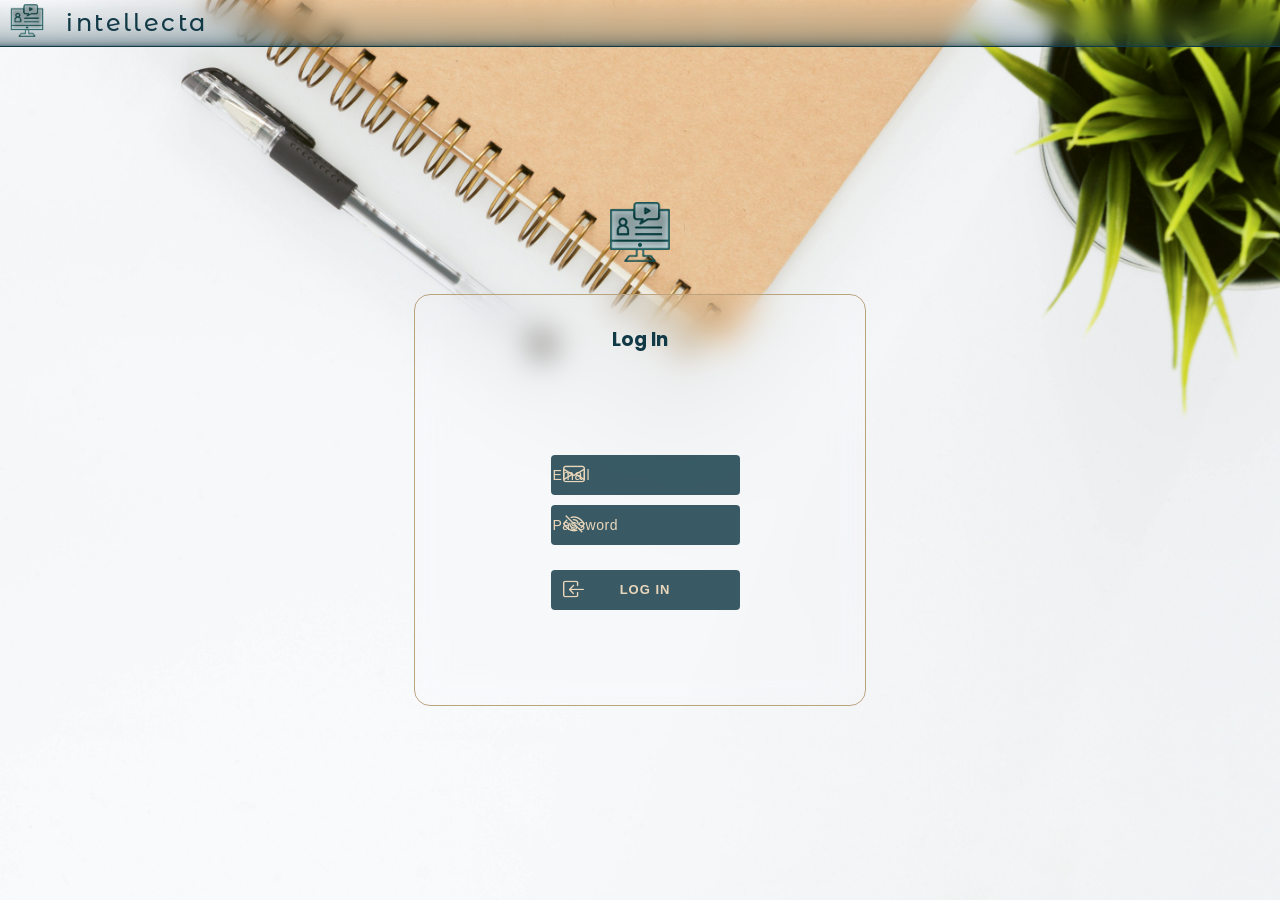
==== index.html @ e1f55ce0 "svasta i nista" ====
<!DOCTYPE html>
<html lang="en">
  <head>
    <meta charset="UTF-8" />
    <meta name="viewport" content="width=device-width, initial-scale=1.0" />
    <title>Intellecta</title>
    <link href="style.css" rel="stylesheet" />

    <link rel="preconnect" href="https://fonts.googleapis.com" />
    <link rel="preconnect" href="https://fonts.gstatic.com" crossorigin />
    <link
      href="https://fonts.googleapis.com/css2?family=IBM+Plex+Serif:ital,wght@1,200&family=Montserrat+Alternates:ital,wght@0,100;0,200;0,300;0,400;0,500;0,600;0,700;0,800;0,900;1,100;1,200;1,300;1,400;1,500;1,600;1,700;1,800;1,900&family=Ojuju:wght@200..800&display=swap"
      rel="stylesheet"
    />
    <link rel="icon" href="logo-icon.png" type="image/jpeg" />
    <script src="script1.js"></script>
  </head>
  <body
    onload="displayName(); checkLocalStorage(); loadPopularCourses(); loadReviews()"
  >
    <div class="menu">
      <nav class="nav">
        <img
          class="logo logo-hover"
          src="intellecta1.png"
          alt="intellecta-logo"
          onclick="redirectToPage('index.html')"
        />
        <p class="name logo-hover" onclick="redirectToPage('index.html')">
          intellecta
        </p>
        <div class="right" id="navright">
          <div class="user" onclick="goToProfile()" id="logUserName"></div>
          <div class="logout" onclick="logout()" id="logout"></div>
          <button class="nav-menu" id="nav-menu">&#9776;</button>
        </div>
      </nav>
    </div>

    <div class="content">
      <div class="custom-dropdown">
        <div class="dropdown-header" id="dropdown-header">
          <span id="categoryName" style="display: inline-block"
            >Everything</span
          >
          &nbsp;
          <div class="span-arrow-down" style="font-size: large">&#8675;</div>
        </div>
        <ul class="dropdown-list" id="dropdown-list">
          <li onclick="displayCategory('Engineering')">Engineering</li>
          <li onclick="displayCategory('Business Development')">
            Business Development
          </li>
          <li onclick="displayCategory('IT and Technology')">
            IT and Technology
          </li>
          <li onclick="displayCategory('Health & Fitness')">
            Health & Fitness
          </li>
          <li onclick="displayCategory('Languages')">Languages</li>
          <li onclick="displayCategory('Science')">Science</li>
          <li onclick="displayCategory('Personal Development')">
            Personal Development
          </li>
          <li onclick="displayCategory('Data Science')">Data Science</li>
          <li onclick="displayCategory('Education and Teaching')">
            Education and Teaching
          </li>
          <li onclick="displayCategory('Legal Studies and Law')">
            Legal Studies and Law
          </li>
          <li onclick="displayCategory('Psychology and Counseling')">
            Psychology and Counseling
          </li>
          <li onclick="displayCategory('Healthcare and Medicine')">
            Healthcare and Medicine
          </li>
          <li onclick="displayCategory('Other')">Other</li>
        </ul>

        <div class="search-bar">
          <input
            class="input-search"
            type="text"
            placeholder="Search... "
            id="input-search"
          />
          <button
            class="btn-search"
            style="font-size: 15pt; font-weight: bold"
            onclick="searchCourses()"
          >
            &nbsp; ⌕ &nbsp;
          </button>
        </div>
      </div>
      <button
        class="btn-search moreFilter"
        title="Advanced search options"
        onclick="showFilter()"
      >
        &nbsp; + &nbsp;
      </button>
      <br /><br />
      <div
        id="more-filter"
        class="modal-dialog modal-dialog-centered modal"
        style="display: none"
      >
        <div class="modal-filter" style="height: 50%">
          <div class="durationInWeaks">
            <label>Duration in weeks</label>
            <input
              id="durationWeek"
              type="number"
              class="input-search more-inp"
              min="0"
            />
          </div>

          <div class="range_container">
            <label for="priceLabel">Price</label>
            <div class="sliders_control">
              <input
                id="fromSlider"
                type="range"
                value="0.00"
                min="0.00"
                max="300.00"
                step="0.01"
              />
              <input
                id="toSlider"
                type="range"
                value="300.00"
                min="0.00"
                max="300.00"
                step="0.01"
              />
            </div>
            <div class="form_control">
              <div class="form_control_container">
                <div class="form_control_container__time">Min</div>
                <input
                  class="form_control_container__time__input"
                  type="number"
                  id="fromInput"
                  value="0"
                  min="0"
                  step="0.01"
                  max="300"
                  style="width: 60%"
                />
              </div>
              <div class="form_control_container">
                <div class="form_control_container__time">Max</div>
                <input
                  class="form_control_container__time__input"
                  type="number"
                  id="toInput"
                  value="300"
                  min="0"
                  step="0.01"
                  max="300"
                  style="width: 60%"
                />
              </div>
            </div>
          </div>
          <div class="buttonsFilters">
            <button type="submit" onclick="hideFilter()">Save</button>
            <button type="reset" onclick="cancelFilter()">Cancel</button>
          </div>
        </div>
      </div>

      <div class="most-popular">
        <h2>Most popular courses:</h2>
        <div class="container">
          <div class="scroll-elements" id="scroll">
            <!-- child elements -->
            <!-- <div class="item">aaaaaaaaaaaaaa</div> -->
          </div>
        </div>
        <div class="buttons">
          <label class="btn left" onclick="scrollL()">&#11164;</label>
          <label class="btn rightt" onclick="scrollR()">&#11166;</label>
        </div>
      </div>

      <div class="right-menu show-menu" id="right-menu">
        <p onclick="changeToCourses('Everything')">&#9733; All courses</p>

        <p onclick="changeToCourses('myLearning')">&#9733; My learning</p>

        <p onclick="changeToCourses('myCourses')">&#9733; My courses</p>

        <div class="admin-menu">
          <p id="adminEl1" onclick="showCoursesForAuthorization()">
            &#9733; Courses authorization
          </p>

          <p id="adminEl2" onclick="showUsersForAuthorization()">
            &#9733; Admin authorization
          </p>
        </div>
      </div>
    </div>
    <!-- <button id="mmmm" class="">DUGME</button> -->

    <div class="student-reviews">
      <h2 style="margin-bottom: 4%">Our students said about us:</h2>
      <div class="review"></div>
    </div>
    <button id="scrollBtn" class="hidden">&#129121;</button>

    <div
      class="modal-dialog modal-dialog-centered modal"
      id="myModal"
      style="display: none"
    >
      <div class="modal-content">
        <div class="modal-header">
          <h1 class="modal-title fs-5" id="modalTitle">TITLE</h1>
          <p id="modalSubtitle">SUBTITLE</p>
        </div>
        <div class="modal-body" id="modalBody">TIJELO MODALA</div>
        <div class="modal-footer" id="modalFooterButtons">FOOTER DUGMAD</div>
      </div>
    </div>

    <div id="myModal1" class="modal1">
      <!-- Modal content -->
      <div class="modal-content1">
        <span class="close1">&times;</span><br />
        <div class="innerbox">
          <p>Are you sure you want to enroll in the course?</p>
          <br />
          <button
            id="enrollBtn"
            class="popularCourse1"
            onclick="confirmEnroll()"
          >
            Enroll
          </button>
        </div>
      </div>
    </div>
    <div id="myModal1" class="modal1 modal2"></div>

    <footer>intellecta &copy;</footer>
    <script src="script.js"></script>
    <script src="script1.js"></script>

    <script
      src="https://cdn.jsdelivr.net/npm/bootstrap@5.3.3/dist/js/bootstrap.bundle.min.js"
      integrity="sha384-YvpcrYf0tY3lHB60NNkmXc5s9fDVZLESaAA55NDzOxhy9GkcIdslK1eN7N6jIeHz"
      crossorigin="anonymous"
    ></script>
  </body>
</html>
---- style.css ----
@import url("https://fonts.googleapis.com/css?family=Poppins:400,500,600,700,800,900");

/*
od tamnije ka svjetlijim
font: #113946   
BCA37F
EAD7BB
FFF2D8


*/

body {
  background-image: url(back3.jpg);
  background-size: cover;
  background-position: center;
  background-attachment: fixed;
  position: relative;
  width: 100%;
  min-height: 100vh;
  display: flex;
  flex-direction: column;
  align-items: center;
  justify-content: center;
  margin: 0;
  font-family: "Poppins", sans-serif;
  line-height: 1.5;
  color: #113946;
  overflow-x: hidden;
}

* {
  font-family: "Poppins", sans-serif;
}

.nav {
  background-color: transparent;
  display: flex;
  align-items: center;
  position: fixed;
  width: 100%;
  margin: 0;
  left: 0;
  top: 0;
  backdrop-filter: blur(10px);
  z-index: 99;
  border-bottom: 1px solid #113946;
  background-image: linear-gradient(to top, #113946, 3%, transparent);
}

.logo {
  display: inline;
  width: 3.4em;
  height: fit-content;
  margin-bottom: -8px;
  filter: hue-rotate(-180deg);
}

p.name {
  display: inline;
  margin: 0;
  font-family: "Montserrat Alternates", sans-serif;
  font-weight: 500;
  font-size: 18pt;
  font-style: normal;
  letter-spacing: 0.1em;
  padding-left: 0.5em;
  color: #113946;
}

.logo-hover:hover {
  cursor: pointer;
}

.right {
  position: absolute;
  right: 1%;
  color: #bca37f;
}
.right > div {
  display: inline;
}

.user {
  display: inline-block;
}

.nav-menu {
  background-color: transparent;
  border-color: transparent;
  color: #bca37f;
  font-size: larger;
}

.content {
  /* margin-top: 5%; */
  text-align: center;
  position: relative;
  width: 100%;
}

.dropdown-header {
  padding: 1.1% 0;
  cursor: pointer;
  display: inline-block;
  text-align: left;
  transition: all 500ms;
  position: relative;
  z-index: 2;
  background-color: #113946;
  height: 100%;
  border: 1px solid #bca37f;
  color: #ead7bb;
  width: 28%;
  border-radius: 23px;
  text-align: center;
  box-sizing: border-box;
}

.dropdown-list {
  display: none;
  position: absolute;

  background-color: transparent;
  list-style-type: none;
  width: 28%;
  z-index: 50;
  margin: 0;
  padding: 0;
}

.dropdown-list li {
  cursor: pointer;
  height: 40px;
  line-height: 40px;
  vertical-align: middle;
}

.dropdown-list li:hover {
  cursor: pointer;
  background-color: #113946;
  border: transparent;
  border-radius: 23px;
  color: #ead7bb;
}

.show-list {
  display: block;
}

.dropdown-list,
.search-bar {
  background-color: #ead7bb;

  border-radius: 23px;
  text-align: center;
  color: #113946;
}

.dropdown-header:hover {
  background-color: #ead7bb;
  color: #113946;
  border: 1px solid #113946;
}

.span-arrow-down {
  transition: transform 0.4s ease-in-out; /* Tranzicija transformacije */
  display: inline-block;
}

.rotate-up {
  transform: rotate(-180deg); /* Ugao rotacije za strelicu prema gore */
}

.custom-dropdown {
  background-color: transparent;
  border-radius: 23px;
  width: 60%;
  margin: auto;
  display: inline-block;
  text-align: justify;
  position: relative;
  height: 20%;
  z-index: 40;
  margin-top: 5rem;
}

.search-bar {
  display: inline-block;
  width: 100%;
  text-align: left;
  padding-left: 1%;
  position: absolute;
  z-index: 1;
  left: 0;
  top: 0;
  vertical-align: middle;
  box-sizing: border-box;
  height: 100%;
}

.input-search,
.btn-search {
  background-color: transparent;
  border: transparent;
  color: #113946;
  padding: 0.9% 0;
  margin: 0;
  font-size: 16px;
  height: 100%;
  box-sizing: border-box;
}

.input-search {
  width: 62.5%;
  margin-left: 30%;
  outline: none;
}

.btn-search:hover {
  cursor: pointer;
  background-color: #113946;
  border: transparent;
  color: rgb(224, 202, 195);
  border-radius: 24px;
  height: 100%;
}

.btn-search {
  position: absolute;
  right: 0;
  padding: 0 1%;
  transition: all 500ms;
}

/*------------MOST POPULAR---------------*/

.most-popular {
  flex: 1;
  margin-top: 4%;
  text-align: center;
  padding-top: 2%;
  padding-bottom: 5%;
  box-sizing: border-box;
  background-color: #fff2d837;
  backdrop-filter: blur(2px);
  position: relative;
  z-index: 20;
  border-top: 1px solid #ead7bb;
  border-bottom: 1px solid #ead7bb;
  margin-bottom: 5%;
}

.most-popular h2 {
  color: #113946;
  width: 35%;
  margin: auto;
  border-radius: 23px;
  border: transparent;
  margin-bottom: 1%;
  margin-top: 1%;
}

.container {
  position: relative;
}

.scroll-elements {
  white-space: nowrap;
  overflow-x: auto;
  overflow: hidden;
  position: relative;
  z-index: 1;
  /* display: inline; */
  display: grid;
  /* grid-template-columns: 1fr 1fr 1fr; */
  grid-template-rows: 1fr;
  gap: 50px; /* Postavljanje željenog razmaka između elemenata */
  justify-content: start;
  box-sizing: border-box;
  padding: 10px;
  place-items: center;
}
.buttons {
  padding: 0;
  /* margin-top: 3%;
  text-align: left; */
  color: #ead7bb;
  position: absolute;
  width: 100%;
  z-index: 2;
  top: 45%;
}
.item h4 {
  background-color: #ead7bb44;
  backdrop-filter: blur(10px);
  border-radius: 15pt;
  line-height: 150%;
  padding: 5px 10px;
  font-size: larger;
}

.btn {
  background-color: #113946a3;
  padding: 20px;
  border-radius: 23px;
  display: inline;
  transition: all 300ms;
  position: absolute;
}

.left {
  left: 1%;
  /* top: 50%; */
}

.rightt {
  right: 1%;
  /* top: 50%; */
}

.btn:hover {
  cursor: pointer;
  padding: 22px;
  border: 1px solid #113946;
  color: #113946;
  margin-top: -1%;
  font-size: large;
  background-color: #11394636;
}
@keyframes scaling {
  0% {
    transform: scale(1);
  }
  100% {
    transform: scale(1.1);
  }
}

.item {
  display: inline-block;
  /* background-color: #ead7bb; */
  display: flex;
  flex-direction: column;
  align-items: center;
  background-image: url("brightbl.jpg");
  background-size: cover;
  height: 200pt;
  width: 300pt;
  /* margin-right: 5%; */
  margin-top: 3%;
  margin-bottom: 3%;
  position: relative;
  /* display: flex;
  flex-direction: column;
  */
  grid-row: 1;
  border-radius: 15pt;
  z-index: 500;
}

.item:hover {
  animation: scaling 0.8s ease-in-out both;
}

.mark {
  position: absolute;
  left: 1rem;
  top: 0;
  padding: 0 0.4rem;
  border: 1px dotted #113946;
  border-radius: 15pt;
  background-color: #ead7bb44;
  font-size: larger;
}
/*---------------REVIEWS-----------------*/

.student-reviews {
  text-align: center;
  padding-top: 2%;
  background-color: #fff2d837;
  backdrop-filter: blur(2px);
  position: relative;
  z-index: 20;
  border-top: 1px solid #ead7bb;
  border-bottom: 1px solid #ead7bb;
  width: 100%;
  color: #113946;
  margin-bottom: 10%;
  text-align: center;
  position: relative;
}

.review {
  height: fit-content;
}

.card {
  border: 1px solid #ead7bb;
  width: 25%;
  margin: 3%;
  display: inline-block;
  box-shadow: 2px 2px 10px 2px #113946;
  height: 100%;
  box-sizing: border-box;
  border-radius: 15pt;
}

.card-body {
  position: relative;
  background-color: #ead7bb92;
  border: 2px solid #113946;
  border-radius: 0 0 15pt 15pt;
}

.card-title {
  margin: 0;
}

.card-header {
  background-color: #113946e2;
  color: rgb(224, 202, 195);
  height: 40px;
  line-height: 40px;
  vertical-align: middle;
  font-weight: bold;
  border-radius: 15pt 15pt 0 0;
}

.quote {
  position: absolute;
  font-size: 30pt;
  font-weight: bold;
}

.quote:not(:last-child) {
  left: 4%;
  /* top: 25%; */
}

.quote:last-child {
  right: 4%;
  bottom: -12%;
}

.card-title {
  border-bottom: 2px solid #0b2932;
  padding: 10px 0;
  color: gray;
  font-size: larger;
}

.card-text {
  height: 70px;
  vertical-align: middle;
}

/*---------------PROFILE-----------------*/

.user,
.nav-menu,
.logout {
  transition: all 300ms;
}

.user:hover,
.nav-menu:hover,
.logout:hover {
  cursor: pointer;
  color: #fff2d8;
}

.show-menu {
  display: none;
}

.right-menu {
  position: fixed;
  right: 0;
  z-index: 21;
  background-color: #11394695;
  backdrop-filter: blur(7px);
  height: 100vh;
  width: 15%;
  top: 0%;
  /* padding-top: 5%; */
  color: #ead7bb;
  text-align: left;
  /* padding-left: 3%; */
  bottom: 0;
  box-sizing: border-box;
  padding: 5% 3%;
}

.right-menu p {
  transition: all 400ms;
  margin: 16px 0;
}

.right-menu p:hover {
  font-size: large;
  text-decoration: none;
  text-shadow: 10vh;
  cursor: pointer;
  color: #fff2d8;
}

/*------------------------FOOTER------------------------*/

footer {
  position: absolute;
  bottom: 0;
  background-color: #113946dc;
  text-align: center;
  width: 100%;
  font-size: small;
  color: #bca37f;
  height: 30px;
  line-height: 30px;
  vertical-align: middle;
}

.hidden {
  display: none;
}

#scrollBtn {
  position: fixed;
  bottom: 5%;
  right: 3%;
  z-index: 999;
  font-size: 22pt;
  border-radius: 50%;
  width: 3rem;
  border: 1px solid #ead7bb;
  background-color: #113946a6;
  color: #ead7bb;
}

#scrollBtn:hover {
  color: #fff2d8;
  cursor: pointer;
}

/* width */
::-webkit-scrollbar {
  width: 12px;
}

/* Track */
::-webkit-scrollbar-track {
  background-color: #ead7bb;
}

/* Handle */
::-webkit-scrollbar-thumb {
  background-color: #bca37f;
  border: 1px solid #ead7bb;
  border-radius: 20px;
}

/* Handle on hover */
::-webkit-scrollbar-thumb:hover {
  background: #fff2d8;
  cursor: pointer;
  border: 1px solid #113946;
}

/*----------------PRIKAZ KURSA ------------------*/
.course {
  background-color: #fff2d837;
  backdrop-filter: blur(2px);
  border-top: 1px solid #ead7bb;
  border-bottom: 1px solid #ead7bb;
  width: 100%;
  margin: 0;
  margin-top: 5rem;
  height: 550px;
  padding: 1.5rem;
  box-sizing: border-box;
  display: flex;
  justify-content: space-between;
}

.course-content {
  display: inline-block;
  width: 70%;
  background-color: transparent;
  height: 100%;
  box-sizing: border-box;
}

.course-weeks {
  display: inline-block;
  width: 27%;
  top: 0;
  padding: 0;
  background-color: transparent;
  height: 100%;
  box-sizing: border-box;
  overflow-y: scroll;
}

.week {
  margin-bottom: 1%;
}

.week button {
  display: block;
  width: 100%;
  background-color: #bca37f96;
  color: #113946;
  margin-top: 1%;
  border: 1px solid transparent;
  border-radius: 10pt;
}

.week button:hover {
  background-color: #ead7bb;
  color: #113946;
  border: 1px solid #113946;
  cursor: pointer;
}

.button-week {
  font-size: large;
  font-weight: bold;
  padding: 2%;
}

.lesson {
  padding: 2%;

  background-color: #bca37f96;
  color: #113946;
  margin-top: 1%;
  border: 1px solid transparent;
  border-radius: 10pt;
  text-align: center;
  display: grid;
  grid-template-columns: 15% 85%;
  vertical-align: middle;
}

.btnLesson {
  background-color: transparent;
  border: 1px solid #a38d6e;
  border-radius: 10pt;
  color: #113946;
  padding: 3px 10px;
}

.btnLesson:hover {
  cursor: pointer;
  background-color: #ead7bbb1;
}

/*CHECKBOX*/
.checkbox-wrapper-39 *,
.checkbox-wrapper-39 *::before,
.checkbox-wrapper-39 *::after {
  box-sizing: border-box;
}

.checkbox-wrapper-39 label {
  /* display: block; */
  width: 35px;
  height: 35px;
  cursor: pointer;
}

.checkbox-wrapper-39 input {
  visibility: hidden;
  display: none;
}

.checkbox-wrapper-39 input:checked ~ .checkbox {
  transform: rotate(45deg);
  width: 14px;
  margin-left: 12px;
  border-color: #113946;
  border-top-color: transparent;
  border-left-color: transparent;
  border-radius: 0;
}

.checkbox-wrapper-39 .checkbox {
  display: block;
  width: inherit;
  height: inherit;
  border: 3px solid #434343;
  border-radius: 6px;
  transition: all 0.375s;
}

.btnX {
  color: #113946;
  position: absolute;
  right: 1rem;
  top: 1rem;
  background-color: transparent;
  border: 1px solid transparent;
  transition: all 300ms;
  padding: 2px 8px;
  font-size: larger;
}

.btnX:hover {
  background-color: #ead7bb;
  color: #113946;
  border: 1px solid #113946;
  border-radius: 15pt;
  cursor: pointer;
}

.weekCourse1 {
  position: relative;
}

.card-title:hover {
  cursor: pointer;
  color: #ead7bb;
}

.ct:hover {
  cursor: default;
}

.course-description {
  text-align: left;
  width: 80%;
  /* padding-left: 5rem; */
  box-sizing: border-box;
}
.grid-course {
  display: grid;
  grid-template-columns: 1fr 1fr 1fr;
  gap: 10px;
  margin-top: 10pt;
  margin-bottom: 10pt;
}
#myVideo {
  width: 100%; /* Puno zauzimanje širine div-a */
  height: 100%; /* Automatsko prilagođavanje visine proporcionalno širini */
}

.materialText {
  display: flex;
  color: #113946;
  text-align: center;
  font-size: 25pt;
  height: 100%;
  font-weight: bold;
  justify-content: center;
  align-items: center;
}

::selection {
  background-color: #bca37f;
  color: #113946;
}

.popularCourse {
  border-radius: 15pt;
  width: 35%;
  background-color: #113946a2;
  border: 1px solid #113946a2;
  color: #fff2d8;
  padding: 5px 0;
  position: absolute;
  bottom: 10pt;
}

.popularCourse:hover {
  cursor: pointer;
  background-color: #19495973;
}

.moreFilter {
  background-color: #ead7bb;
  border: 1px solid transparent;
  border-radius: 15pt;
  padding: 0.2rem;
  font-size: 15pt;
  font-weight: bold;
  position: relative;
}

.moreFilter:hover {
  border: 1px solid transparent;
  border-radius: 15pt;
  padding: 0.2rem;
}

/* MODAL */
.modal {
  display: none;
  position: fixed;
  z-index: 100;
  left: 0;
  top: 0;
  width: 100%;
  height: 100%;
  overflow: hidden;
  background-color: rgba(0, 0, 0, 0.4);
  padding-top: 7%;
  /* place-items: center; */
}

.modal-content {
  background-color: #fefefebe;
  margin: auto;

  /* padding: 20px; */
  border: 1px solid #888;
  height: auto;
  width: 50%;
  border-radius: 25pt;
  backdrop-filter: blur(10px);
}

.modal-header {
  padding: 1rem;
  border-bottom: 1px solid #dee2e6;
  background-color: #113946a2;
  border-radius: 25pt;
  text-align: center;
}

.modal-title {
  margin-bottom: 0;
}

.modal-body {
  background-color: transparent;
  text-align: center;
  padding: 1rem;
}

.modal-footer {
  /* backdrop-filter: blur(10px); */

  padding: 1rem;
  border-top: 1px solid transparent;
  background-color: transparent;
  display: flex;
  align-items: center;
  flex-direction: row;
  flex-wrap: nowrap;
  justify-content: space-evenly;
  border-radius: 0 0 25pt 25pt;
}

.btnn-primary {
  background-color: #113946a2;
  border: 1px solid #113946a2;
  color: #fff2d8;
}
.btnn-secondary {
  background-color: #bca37f96;
  border: 1px solid #bca37f96;
  color: #113946;
}
.btnn-primary,
.btnn-secondary {
  border-radius: 15pt;
  transition: color 0.5s ease-in-out, background-color 0.5s ease-in-out;
  display: inline-block;
  font-weight: 400;
  text-align: center;
  vertical-align: middle;
  padding: 10px;
  width: 25%;
}

.btnn-primary:focus,
.btnn-primary.focus {
  box-shadow: none !important;
  background-color: #bca37f;
  color: #113946;
}
.btn-close:hover,
.btn-savee:hover {
  cursor: pointer;
}

#more-filter {
  width: 100%;
  background-color: #ead7bbaa;
  font-size: 12pt;
  text-align: center;
  vertical-align: middle;
  padding: 0;
  display: flex;
  flex-direction: column;
  flex-wrap: nowrap;
  justify-content: center;
  align-content: center;
  align-items: center;
}

.more-inp {
  padding: 0;
  margin: 0;
  text-align: center;
}

.modal-filter {
  background-color: #fefefebe;
  margin: auto;
  border: 1px solid #888;
  height: auto;
  width: 50%;
  border-radius: 25pt;
  backdrop-filter: blur(10px);
  display: flex;
  flex-direction: column;
  flex-wrap: nowrap;
  align-content: center;
  justify-content: space-around;
  align-items: center;
}

.durationInWeeks {
  display: flex;
  flex-direction: row;
  justify-content: space-between;
  align-items: center;
  flex-wrap: nowrap;
  align-content: center;
}
.buttonsFilters {
  display: flex;
  flex-direction: row;
  width: 100%;
  flex-wrap: nowrap;
  align-content: center;
  align-items: center;
  justify-content: space-evenly;
}

.buttonsFilters > button {
  background-color: #ead7bb;
  padding: 10px;
  border-radius: 23px;
  border: 1px solid transparent;
  width: 26%;
}
.buttonsFilters > button:hover {
  /* background-color: #113946a3;
  padding: 20px;
  border-radius: 23px; */
  cursor: pointer;
}
/*RANGE*/
.range_container {
  display: flex;
  flex-direction: column;
  width: 80%;
  /* margin: 35% auto; */
  flex-wrap: nowrap;
  align-content: center;
  justify-content: center;
  /* align-items: center; */
}

.sliders_control {
  /* position: relative; */
  min-height: 50px;
  width: 100%;
  display: flex;
  flex-direction: column;
  align-content: center;
  align-items: center;
  justify-content: center;
  flex-wrap: nowrap;
}
.form_control {
  /* position: relative; */
  display: flex;
  justify-content: space-between;
  font-size: 15px;
  color: #635a5a;
}

input[type="range"]::-webkit-slider-thumb {
  -webkit-appearance: none;
  pointer-events: all;
  width: 24px;
  height: 24px;
  background-color: #fff;
  border-radius: 50%;
  box-shadow: 0 0 0 1px #c6c6c6;
  cursor: pointer;
}

input[type="range"]::-moz-range-thumb {
  -webkit-appearance: none;
  pointer-events: all;
  width: 24px;
  height: 24px;
  background-color: #fff;
  border-radius: 50%;
  box-shadow: 0 0 0 1px #c6c6c6;
  cursor: pointer;
}

input[type="range"]::-webkit-slider-thumb:hover {
  background: #f7f7f7;
}

input[type="range"]::-webkit-slider-thumb:active {
  box-shadow: inset 0 0 3px #387bbe, 0 0 9px #387bbe;
  -webkit-box-shadow: inset 0 0 3px #387bbe, 0 0 9px #387bbe;
}

.form_control_container__time__input {
  color: #8a8383;
  width: 15%;
  height: 30px;
  font-size: 20px;
  border: 1px solid darkblue;
}

.form_control_container__time__input::-webkit-inner-spin-button,
.form_control_container__time__input::-webkit-outer-spin-button {
  opacity: 1;
}

input[type="range"] {
  -webkit-appearance: none;
  appearance: none;
  height: 2px;
  width: 80%;
  position: absolute;
  background-color: #c6c6c6;
  pointer-events: none;
}

#fromSlider {
  height: 0;
  z-index: 1;
}
/*-----------------------------*/

/* ELEMENTI U MODALU */
.rating {
  display: flex;
  flex-direction: row;
  justify-content: center;
  align-items: center;
  flex-wrap: nowrap;
}
.star {
  font-size: 2em;
  color: #ccc;
}

.star.filled {
  color: #f39c12;
}

.category {
  color: #113946;
}
.price {
  color: #1139468a;
}
.markk {
  color: #f39c12;
}
.modalbodytop {
  border-bottom: 1px dotted #113946;
}
.modalbodybottom {
  margin-top: 5pt;
  border-radius: 15pt;
  padding: 7px;
  border: 1px solid #113946;
}
.modalbodybody {
  display: flex;
  flex-direction: row;
  justify-content: space-around;
  align-content: center;
  align-items: center;
  margin: 7pt;
}

/*DODAVANJE KURSA*/
.fileDiv {
  vertical-align: middle;
  padding: 0;
}
#weekCourse1 {
  text-align: center;
  display: flex;
  flex-direction: column;
  align-items: center;
}
/*MODAL ZA POTVRDU UPISA*/
.modal1 {
  display: none; /* Hidden by default */
  position: fixed; /* Stay in place */
  z-index: 1000; /* Sit on top */
  left: 0;
  top: 0;
  width: 100%; /* Full width */
  height: 100%; /* Full height */
  overflow: auto; /* Enable scroll if needed */
  background-color: rgb(0, 0, 0); /* Fallback color */
  background-color: rgba(0, 0, 0, 0.4); /* Black w/ opacity */
}
.innerbox {
  display: flex;
  flex-direction: column;
  align-items: center;
  justify-content: center;
}

/* Modal Content/Box */
.modal-content1 {
  background-color: #f9dbaecb;
  margin: 15% auto; /* 15% from the top and centered */
  padding: 24px;
  border: 1px solid #bca37f;
  width: 60%; /* Could be more or less, depending on screen size */
  height: 200px;
  border-radius: 15pt;
}

/* The Close Button */
.close1 {
  color: #113946;
  float: right;
  font-size: 28px;
  font-weight: bold;
}

.close1:hover,
.close1:focus {
  color: black;
  text-decoration: none;
  cursor: pointer;
}

.popularCourse1 {
  border-radius: 15pt;
  width: 25%;
  background-color: #113946a2;
  border: 1px solid #113946a2;
  color: #fff2d8;
  padding: 5px 0;
  bottom: 10pt;
}
.popularCourse1:hover {
  cursor: pointer;
  background-color: #19495973;
}

::selection {
  background-color: #bca37f;
  color: #113946;
}

.descLinks {
  display: flex;
  flex-direction: row;
  justify-content: flex-start;
  width: 50%;
}
.overviewButton,
.reviewButton {
  text-decoration: none;
  color: #113946;
  font-size: 20pt;
  margin-right: 10pt;
  /* margin: 10pt; */
}

/* COURSE DETAILS */
#title-course {
  /* display: block; */
  font-size: 30pt;
  font-weight: bold;
}
#subtitle-course {
  font-size: 21pt;
}

#category-course {
  font-size: 15pt;
  color: #1e6f8a;
}
.header-course {
  border: 1px solid #fff2d8af;
  border-radius: 15pt;
  padding: 0 5pt;
  width: 100%;
  text-align: center;
  background-color: #113946a2;
}
.markdiv-course {
  display: flex;
  flex-direction: column;
  align-items: center;
}

.second-course,
.third-course,
.fourth-course {
  text-align: center;
}
.third-course {
  padding-top: 5pt;
  border-left: 1px solid #105027;
  border-right: 1px solid #105027;
}
/* 
#price-course {
  color: #235837;
  font-weight: 500;
} */

.addReview {
  border-radius: 15pt;
  width: 25%;
  background-color: #113946a2;
  border: 1px solid #113946a2;
  color: #fff2d8;
  padding: 5px 0;
  bottom: 10pt;
}
.addReview:hover {
  cursor: pointer;
  background-color: #19495973;
}

.course-reviews {
  margin-top: 10pt;
  margin-bottom: 10pt;
}
.gridreviews {
  display: grid;
  grid-template-columns: 1fr 1fr;
  gap: 20pt;
}
.leftreview,
.rightreview {
  display: flex;
  flex-direction: column;
  justify-content: center;
  align-items: center;
}

.rightreview {
  justify-content: space-evenly;
}
/* RATING */
.rating-container {
  direction: rtl; /* Postavljanje zvezdica s desna na levo */
  font-size: 2rem; /* Veličina zvezdica */
  cursor: pointer; /* Promena kursora na pointer */
}

.starR {
  color: gray; /* Boja za neaktivne zvezdice */
}

.starR:hover,
.starR:hover ~ .starR {
  color: gold; /* Boja zvezdica pri hoveru */
}

.starR.active,
.starR.active ~ .starR {
  color: gold; /* Boja aktivnih zvezdica */
}

#textareaid {
  width: 100%; /* Podesite širinu po potrebi, npr. 100%, 50%, ili konkretna vrednost kao 300px */
  height: 150px; /* Podesite visinu po potrebi */
  padding: 10px; /* Unutrašnji razmak */
  border: 1px solid #ccc; /* Granica */
  border-radius: 4px; /* Zaobljeni uglovi */
  box-sizing: border-box; /* Uključi padding i border u ukupnu veličinu */
  font-size: 16px; /* Veličina fonta */
  resize: vertical; /* Omogućava samo vertikalno menjanje veličine */
}
.inputReview {
  display: flex;
  flex-direction: column;
  align-items: center;
}
#submitreview {
  margin-top: 5%;
  width: 90%;
}

/*PROGRESS BAR*/
.progress-bar__wrapper {
  position: relative;
}
.progress-bar__value {
  position: absolute;
  display: flex;
  flex-direction: column;
  align-items: center;
  gap: 8px;
  top: 50%;
  left: 50%;
  transform: translate(-50%, -50%);
  color: #0b2932;
}
progress {
  width: 100%;
  height: 20px;
  border-radius: 50px;
  background-color: #eee;
  transition: width 300ms ease;
}
progress[value]::-webkit-progress-bar {
  width: 100%;
  height: 20px;
  border-radius: 50px;
  background-color: #eee;
  transition: width 300ms ease;
}
progress[value]::-webkit-progress-value {
  width: 0;
  border-radius: 50px;
  background-color: #8aa36e;
  transition: width 300ms ease;
}

.coursePercentage {
  margin-top: 2%;
}
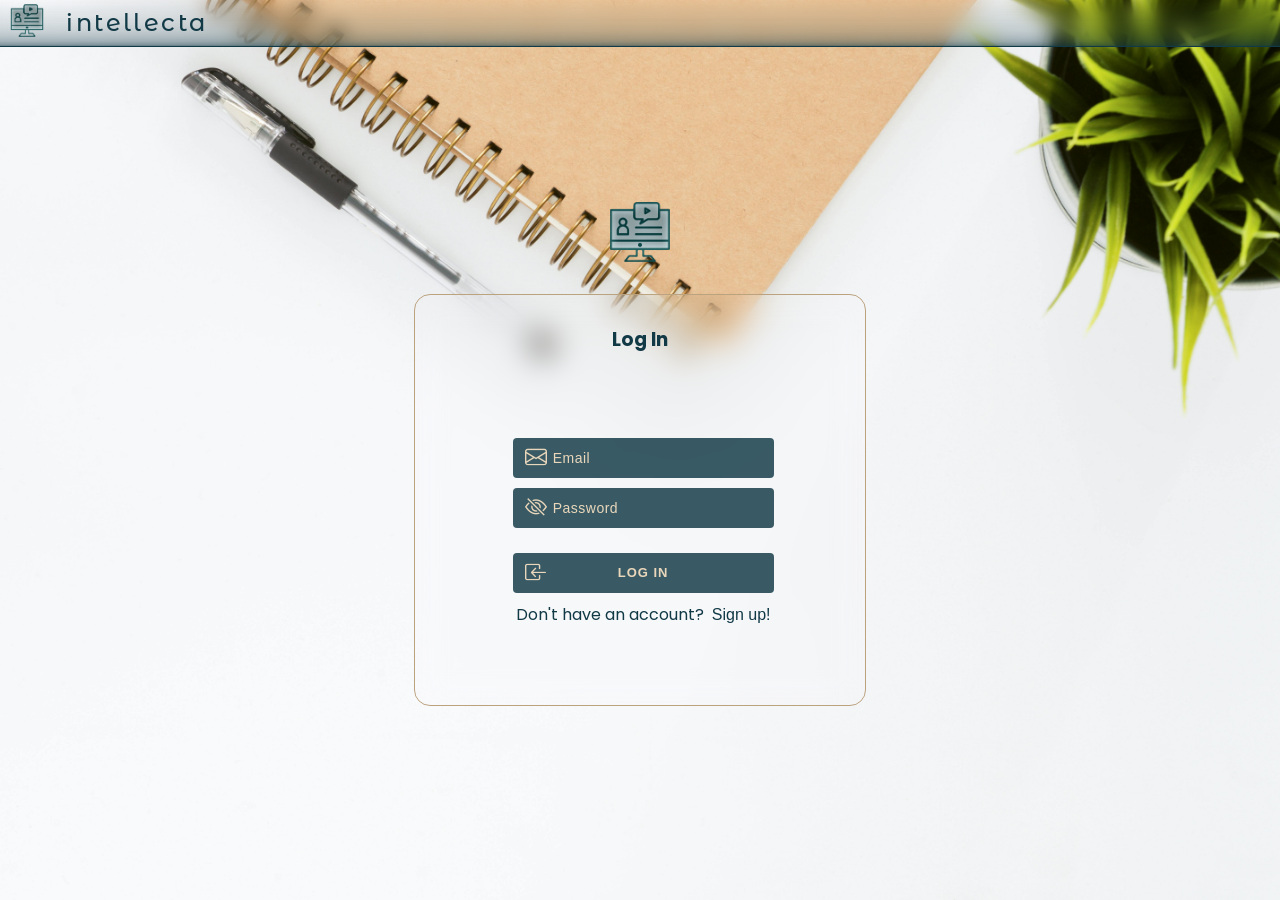
==== commit 0d46433e: "ivana commit" ====
--- a/index.html
+++ b/index.html
@@ -47,6 +47,8 @@
           <div class="span-arrow-down" style="font-size: large">&#8675;</div>
         </div>
         <ul class="dropdown-list" id="dropdown-list">
+          <li onclick="displayCategory('Everything')">Everything</li>
+
           <li onclick="displayCategory('Engineering')">Engineering</li>
           <li onclick="displayCategory('Business Development')">
             Business Development
--- a/style.css
+++ b/style.css
@@ -150,7 +150,7 @@
 
 .dropdown-list,
 .search-bar {
-  background-color: #ead7bb;
+  background-color: #ead7bbb8;
 
   border-radius: 23px;
   text-align: center;
@@ -230,7 +230,7 @@
   position: absolute;
   right: 0;
   padding: 0 1%;
-  transition: all 500ms;
+  /* transition: all 500ms; */
 }
 
 /*------------MOST POPULAR---------------*/
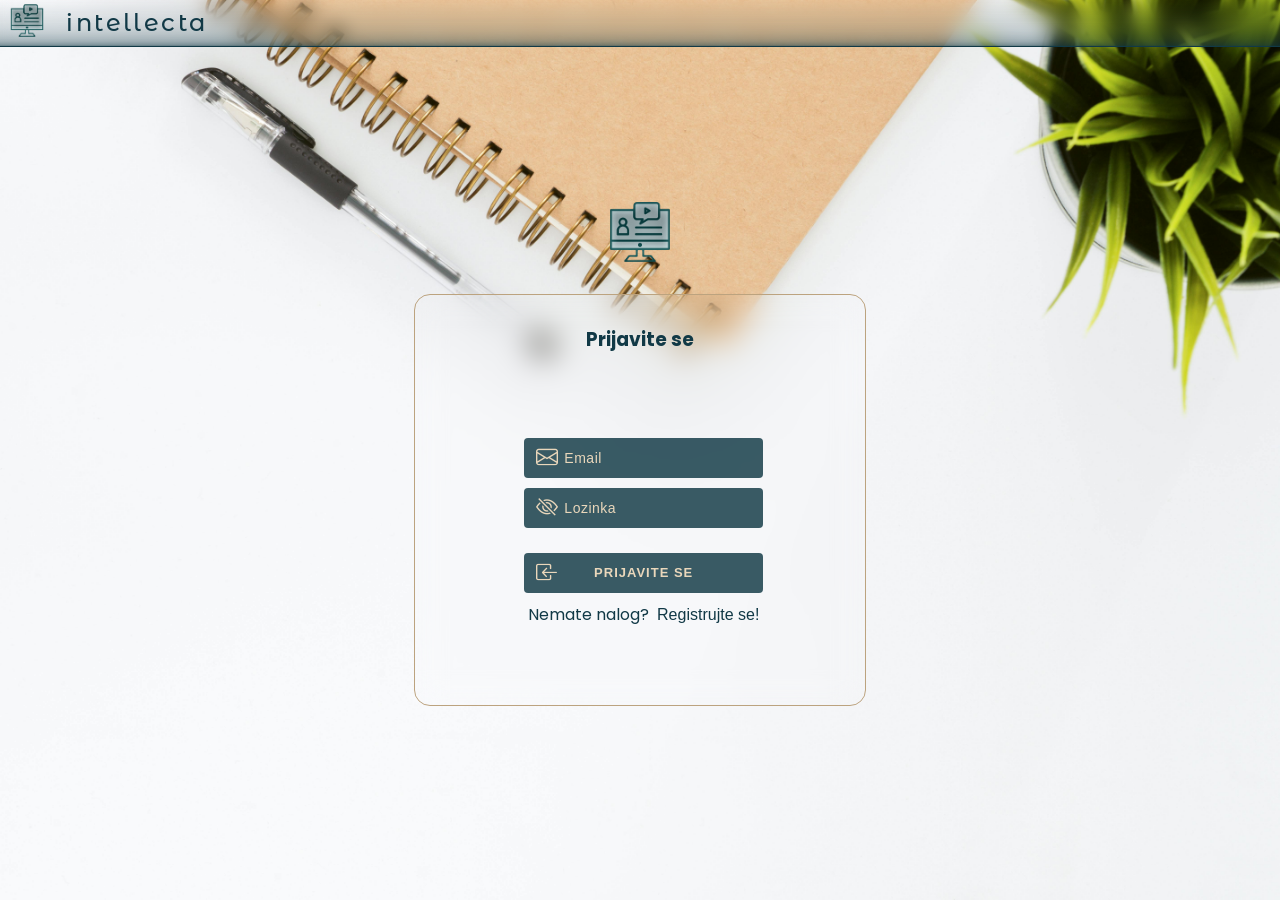
==== commit 47cccad2: "uredjivanje commit" ====
--- a/index.html
+++ b/index.html
@@ -40,51 +40,47 @@
     <div class="content">
       <div class="custom-dropdown">
         <div class="dropdown-header" id="dropdown-header">
-          <span id="categoryName" style="display: inline-block"
-            >Everything</span
-          >
+          <span id="categoryName" style="display: inline-block">Sve</span>
           &nbsp;
           <div class="span-arrow-down" style="font-size: large">&#8675;</div>
         </div>
         <ul class="dropdown-list" id="dropdown-list">
-          <li onclick="displayCategory('Everything')">Everything</li>
-
-          <li onclick="displayCategory('Engineering')">Engineering</li>
-          <li onclick="displayCategory('Business Development')">
-            Business Development
-          </li>
-          <li onclick="displayCategory('IT and Technology')">
-            IT and Technology
-          </li>
-          <li onclick="displayCategory('Health & Fitness')">
-            Health & Fitness
-          </li>
-          <li onclick="displayCategory('Languages')">Languages</li>
-          <li onclick="displayCategory('Science')">Science</li>
-          <li onclick="displayCategory('Personal Development')">
-            Personal Development
-          </li>
-          <li onclick="displayCategory('Data Science')">Data Science</li>
-          <li onclick="displayCategory('Education and Teaching')">
-            Education and Teaching
-          </li>
-          <li onclick="displayCategory('Legal Studies and Law')">
-            Legal Studies and Law
-          </li>
-          <li onclick="displayCategory('Psychology and Counseling')">
-            Psychology and Counseling
-          </li>
-          <li onclick="displayCategory('Healthcare and Medicine')">
-            Healthcare and Medicine
-          </li>
-          <li onclick="displayCategory('Other')">Other</li>
+          <li onclick="displayCategory('Sve')">Sve</li>
+
+          <li onclick="displayCategory('Inženjerstvo')">Inženjerstvo</li>
+          <li onclick="displayCategory('Poslovni razvoj')">Poslovni razvoj</li>
+          <li onclick="displayCategory('IT i tehnologije')">
+            IT i tehnologije
+          </li>
+          <li onclick="displayCategory('Zdravlje i fitnes')">
+            Zdravlje i fitnes
+          </li>
+          <li onclick="displayCategory('Jezici')">Jezici</li>
+          <li onclick="displayCategory('Nauka')">Nauka</li>
+          <li onclick="displayCategory('Lični razvoj')">Lični razvoj</li>
+          <li onclick="displayCategory('Nauka o podacima')">
+            Nauka o podacima
+          </li>
+          <li onclick="displayCategory('Edukacija i podučavanje')">
+            Edukacija i podučavanje
+          </li>
+          <li onclick="displayCategory('Pravne studije i pravo')">
+            Pravne studije i pravo
+          </li>
+          <li onclick="displayCategory('Psihologija i savjetovanje')">
+            Psihologija i savjetovanje
+          </li>
+          <li onclick="displayCategory('Zdravstvo i medicina')">
+            Zdravstvo i medicina
+          </li>
+          <li onclick="displayCategory('Other')">Ostalo</li>
         </ul>
 
         <div class="search-bar">
           <input
             class="input-search"
             type="text"
-            placeholder="Search... "
+            placeholder="Pretraži... "
             id="input-search"
           />
           <button
@@ -98,7 +94,7 @@
       </div>
       <button
         class="btn-search moreFilter"
-        title="Advanced search options"
+        title="Napredna pretraga"
         onclick="showFilter()"
       >
         &nbsp; + &nbsp;
@@ -111,7 +107,7 @@
       >
         <div class="modal-filter" style="height: 50%">
           <div class="durationInWeaks">
-            <label>Duration in weeks</label>
+            <label>Trajanje u sedmicama</label>
             <input
               id="durationWeek"
               type="number"
@@ -121,7 +117,7 @@
           </div>
 
           <div class="range_container">
-            <label for="priceLabel">Price</label>
+            <label for="priceLabel">Cijena</label>
             <div class="sliders_control">
               <input
                 id="fromSlider"
@@ -170,19 +166,16 @@
             </div>
           </div>
           <div class="buttonsFilters">
-            <button type="submit" onclick="hideFilter()">Save</button>
-            <button type="reset" onclick="cancelFilter()">Cancel</button>
+            <button type="submit" onclick="hideFilter()">Sačuvaj</button>
+            <button type="reset" onclick="cancelFilter()">Poništi</button>
           </div>
         </div>
       </div>
 
       <div class="most-popular">
-        <h2>Most popular courses:</h2>
+        <h2>Najnoviji kursevi:</h2>
         <div class="container">
-          <div class="scroll-elements" id="scroll">
-            <!-- child elements -->
-            <!-- <div class="item">aaaaaaaaaaaaaa</div> -->
-          </div>
+          <div class="scroll-elements" id="scroll"></div>
         </div>
         <div class="buttons">
           <label class="btn left" onclick="scrollL()">&#11164;</label>
@@ -191,27 +184,28 @@
       </div>
 
       <div class="right-menu show-menu" id="right-menu">
-        <p onclick="changeToCourses('Everything')">&#9733; All courses</p>
-
-        <p onclick="changeToCourses('myLearning')">&#9733; My learning</p>
-
-        <p onclick="changeToCourses('myCourses')">&#9733; My courses</p>
+        <p onclick="changeToCourses('Everything')">&#9733; Svi kursevi</p>
+
+        <p onclick="changeToCourses('myLearning')">
+          &#9733; Kursevi koje slušam
+        </p>
+
+        <p onclick="changeToCourses('myCourses')">&#9733; Moji kursevi</p>
 
         <div class="admin-menu">
           <p id="adminEl1" onclick="showCoursesForAuthorization()">
-            &#9733; Courses authorization
+            &#9733; Autorizacija kurseva
           </p>
 
           <p id="adminEl2" onclick="showUsersForAuthorization()">
-            &#9733; Admin authorization
+            &#9733; Autorizacija admina
           </p>
         </div>
       </div>
     </div>
-    <!-- <button id="mmmm" class="">DUGME</button> -->
 
     <div class="student-reviews">
-      <h2 style="margin-bottom: 4%">Our students said about us:</h2>
+      <h2 style="margin-bottom: 4%">Naši studenti su rekli o nama:</h2>
       <div class="review"></div>
     </div>
     <button id="scrollBtn" class="hidden">&#129121;</button>
@@ -222,12 +216,12 @@
       style="display: none"
     >
       <div class="modal-content">
-        <div class="modal-header">
-          <h1 class="modal-title fs-5" id="modalTitle">TITLE</h1>
-          <p id="modalSubtitle">SUBTITLE</p>
-        </div>
-        <div class="modal-body" id="modalBody">TIJELO MODALA</div>
-        <div class="modal-footer" id="modalFooterButtons">FOOTER DUGMAD</div>
+        <div class="modal-header" id="modalHeader">
+          <h1 class="modal-title fs-5" id="modalTitle"></h1>
+          <p id="modalSubtitle"></p>
+        </div>
+        <div class="modal-body" id="modalBody"></div>
+        <div class="modal-footer" id="modalFooterButtons"></div>
       </div>
     </div>
 
@@ -236,14 +230,14 @@
       <div class="modal-content1">
         <span class="close1">&times;</span><br />
         <div class="innerbox">
-          <p>Are you sure you want to enroll in the course?</p>
+          <p>Jeste li sigurni da želite da se upišete na ovaj kurs?</p>
           <br />
           <button
             id="enrollBtn"
             class="popularCourse1"
             onclick="confirmEnroll()"
           >
-            Enroll
+            Upiši se
           </button>
         </div>
       </div>
--- a/style.css
+++ b/style.css
@@ -276,10 +276,11 @@
   /* grid-template-columns: 1fr 1fr 1fr; */
   grid-template-rows: 1fr;
   gap: 50px; /* Postavljanje željenog razmaka između elemenata */
-  justify-content: start;
+  /* justify-content: start; */
   box-sizing: border-box;
   padding: 10px;
   place-items: center;
+  justify-content: center;
 }
 .buttons {
   padding: 0;
@@ -342,8 +343,32 @@
   /* background-color: #ead7bb; */
   display: flex;
   flex-direction: column;
-  align-items: center;
-  background-image: url("brightbl.jpg");
+  justify-content: space-evenly;
+  align-items: center;
+  /* background-image: url("science-eng.jpg"); */
+  background-size: 100% 150%;
+  background-position: center;
+  height: 200pt;
+  width: 300pt;
+  /* margin-right: 5%; */
+  margin-top: 3%;
+  margin-bottom: 3%;
+  position: relative;
+  /* display: flex;
+  flex-direction: column;
+  */
+  grid-row: 1;
+  border-radius: 15pt;
+  z-index: 500;
+}
+
+.item1 {
+  display: inline-block;
+  /* background-color: #ead7bb; */
+  display: flex;
+  flex-direction: column;
+  align-items: center;
+  /* background-image: url("science-eng.jpg"); */
   background-size: cover;
   height: 200pt;
   width: 300pt;
@@ -357,6 +382,10 @@
   grid-row: 1;
   border-radius: 15pt;
   z-index: 500;
+}
+
+.item1:hover {
+  animation: scaling 0.8s ease-in-out both;
 }
 
 .item:hover {
@@ -453,6 +482,75 @@
 .card-text {
   height: 70px;
   vertical-align: middle;
+}
+
+/*-------------------review cards for one course-------------------*/
+.carousel {
+  width: 100%;
+  /* box-sizing: border-box; */
+}
+.cardReview {
+  border: 1px solid #113946;
+  width: 100%;
+  /* margin: 3%; */
+  display: inline-block;
+  /* box-shadow: 2px 2px 10px 2px #113946; */
+  height: 100%;
+  box-sizing: border-box;
+  border-radius: 15pt;
+}
+.cardReview-body {
+  position: relative;
+  background-color: #ead7bb92;
+  border: 2px solid #113946aa;
+  border-radius: 0 0 15pt 15pt;
+}
+
+.cardReview-title {
+  margin: 0;
+}
+
+.cardReview-header {
+  background-color: #113946aa;
+  color: rgb(224, 202, 195);
+  height: 40px;
+  line-height: 40px;
+  vertical-align: middle;
+  font-weight: bold;
+  border-radius: 15pt 15pt 0 0;
+  text-align: center;
+}
+
+.quoteR {
+  position: absolute;
+  font-size: 30pt;
+  font-weight: bold;
+}
+
+.quoteR:not(:last-child) {
+  left: 4%;
+  /* top: 25%; */
+}
+
+.quoteR:last-child {
+  right: 4%;
+  bottom: -12%;
+}
+
+.cardReview-title {
+  border-bottom: 2px solid #0b2932;
+  padding: 10px 0;
+  color: gray;
+  font-size: larger;
+  text-align: center;
+}
+
+.cardReview-text {
+  margin: 5% 0;
+  height: 70px;
+  vertical-align: middle;
+  padding: 0 10%;
+  text-align: center;
 }
 
 /*---------------PROFILE-----------------*/
@@ -1060,6 +1158,17 @@
   color: #f39c12;
 }
 
+.starr,
+.staar {
+  font-size: 2em;
+  color: #ccc;
+}
+
+.starr.filled,
+.staar.filled {
+  color: #f39c12;
+}
+
 .category {
   color: #113946;
 }
@@ -1068,6 +1177,14 @@
 }
 .markk {
   color: #f39c12;
+  margin: 0;
+}
+
+.markDiv > p {
+  margin: 0;
+  color: #f39c12;
+
+  margin-top: 5pt;
 }
 .modalbodytop {
   border-bottom: 1px dotted #113946;
@@ -1336,3 +1453,8 @@
 .coursePercentage {
   margin-top: 2%;
 }
+
+#modalHeader {
+  background-size: 100% 250%;
+  background-position: center;
+}
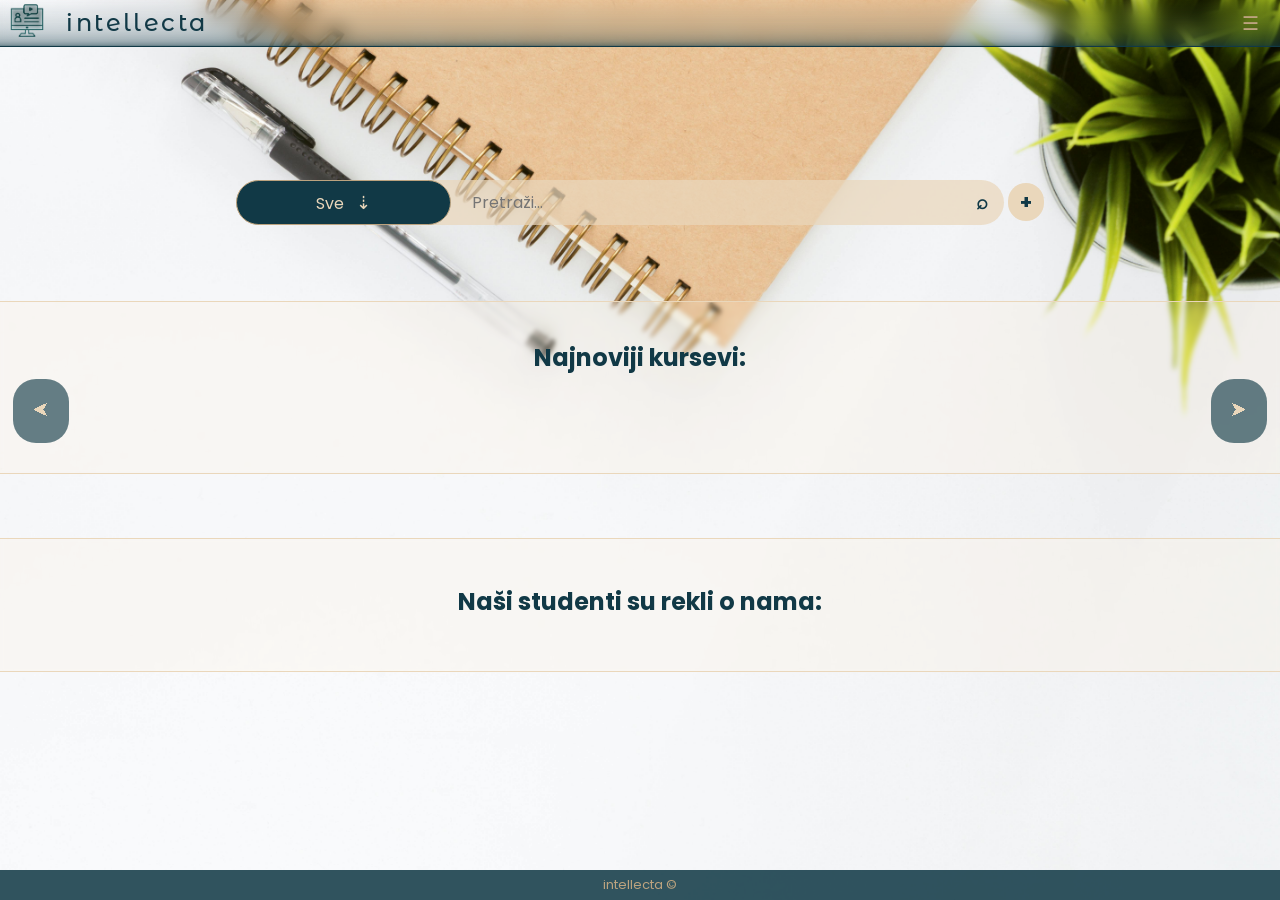
==== commit 3c12d2c4: "nesto" ====
--- a/index.html
+++ b/index.html
@@ -15,9 +15,7 @@
     <link rel="icon" href="logo-icon.png" type="image/jpeg" />
     <script src="script1.js"></script>
   </head>
-  <body
-    onload="displayName(); checkLocalStorage(); loadPopularCourses(); loadReviews()"
-  >
+  <body onload="displayName(); loadPopularCourses(); loadReviews()">
     <div class="menu">
       <nav class="nav">
         <img
@@ -56,7 +54,9 @@
             Zdravlje i fitnes
           </li>
           <li onclick="displayCategory('Jezici')">Jezici</li>
-          <li onclick="displayCategory('Nauka')">Nauka</li>
+          <li onclick="displayCategory('Prirodne nauke')">Prirodne nauke</li>
+          <li onclick="displayCategory('Društvene nauke')">Društvene nauke</li>
+
           <li onclick="displayCategory('Lični razvoj')">Lični razvoj</li>
           <li onclick="displayCategory('Nauka o podacima')">
             Nauka o podacima
@@ -184,21 +184,19 @@
       </div>
 
       <div class="right-menu show-menu" id="right-menu">
-        <p onclick="changeToCourses('Everything')">&#9733; Svi kursevi</p>
-
-        <p onclick="changeToCourses('myLearning')">
-          &#9733; Kursevi koje slušam
-        </p>
-
-        <p onclick="changeToCourses('myCourses')">&#9733; Moji kursevi</p>
+        <p onclick="changeToCourses('Everything')">Svi kursevi</p>
+
+        <p onclick="changeToCourses('myLearning')">Kursevi koje slušam</p>
+
+        <p onclick="changeToCourses('myCourses')">Moji kursevi</p>
 
         <div class="admin-menu">
           <p id="adminEl1" onclick="showCoursesForAuthorization()">
-            &#9733; Autorizacija kurseva
+            Autorizacija kurseva
           </p>
 
           <p id="adminEl2" onclick="showUsersForAuthorization()">
-            &#9733; Autorizacija admina
+            Autorizacija admina
           </p>
         </div>
       </div>
--- a/style.css
+++ b/style.css
@@ -280,7 +280,7 @@
   box-sizing: border-box;
   padding: 10px;
   place-items: center;
-  justify-content: center;
+  justify-content: space-evenly;
 }
 .buttons {
   padding: 0;
@@ -579,7 +579,7 @@
   background-color: #11394695;
   backdrop-filter: blur(7px);
   height: 100vh;
-  width: 15%;
+  width: 20%;
   top: 0%;
   /* padding-top: 5%; */
   color: #ead7bb;
@@ -1458,3 +1458,69 @@
   background-size: 100% 250%;
   background-position: center;
 }
+
+.courseCardTitle,
+.courseCardSubtitle {
+  text-wrap: wrap;
+}
+
+@media (max-width: 768px) {
+  /* .right {
+    position: static;
+    margin-top: 10px;
+  } */
+
+  .nav-menu {
+    font-size: initial;
+    padding: 5px 10px;
+  }
+  .show-menu {
+    display: none;
+  }
+
+  .menu {
+    display: flex;
+    justify-content: space-between;
+    align-items: center;
+    padding: 10px;
+  }
+
+  .app-name {
+    font-size: 16pt;
+  }
+
+  .logo {
+    width: 80px;
+    height: 80px;
+    margin: 10px;
+  }
+
+  .right-menu {
+    width: 50%;
+    padding: 10%;
+    height: 100vh;
+    z-index: 41;
+    /* display: flex;
+    flex-direction: column;
+    justify-content: center;
+    align-items: center; */
+  }
+
+  .right-menu p {
+    font-size: 16px;
+  }
+
+  .courses-list {
+    padding: 2%;
+    margin-bottom: 7%;
+  }
+
+  .card {
+    margin-bottom: 20px;
+  }
+
+  ::selection {
+    background-color: #bca37f;
+    color: #113946;
+  }
+}
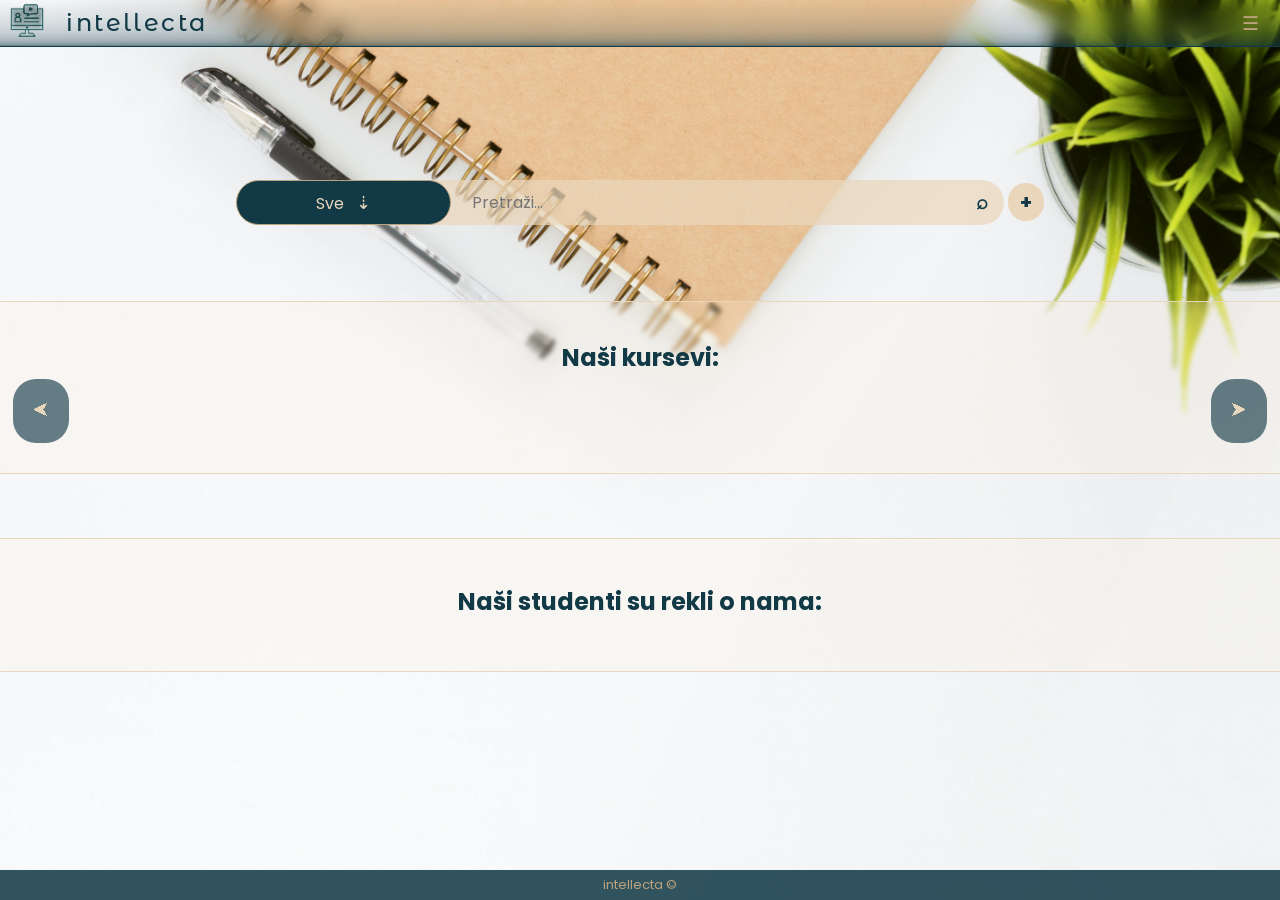
==== commit 5dcdce80: "skripta" ====
--- a/index.html
+++ b/index.html
@@ -99,6 +99,9 @@
       >
         &nbsp; + &nbsp;
       </button>
+
+      <div class="filterAdded filterAddedHidden"></div>
+
       <br /><br />
       <div
         id="more-filter"
@@ -173,7 +176,7 @@
       </div>
 
       <div class="most-popular">
-        <h2>Najnoviji kursevi:</h2>
+        <h2>Naši kursevi:</h2>
         <div class="container">
           <div class="scroll-elements" id="scroll"></div>
         </div>
--- a/style.css
+++ b/style.css
@@ -982,6 +982,12 @@
   cursor: pointer;
 }
 
+.durationInWeaks {
+  display: flex;
+  flex-direction: column;
+  align-items: center;
+}
+
 #more-filter {
   width: 100%;
   background-color: #ead7bbaa;
@@ -997,10 +1003,29 @@
   align-items: center;
 }
 
+.filterAdded {
+  padding: 10px;
+  font-size: 9pt;
+  font-style: italic;
+  background-color: #ead7bb44;
+  backdrop-filter: blur(10px);
+  border-radius: 15pt;
+  width: fit-content;
+  margin: auto;
+  margin-top: 1%;
+  text-align: left;
+}
+
+.filterAddedHidden {
+  display: none;
+}
 .more-inp {
   padding: 0;
   margin: 0;
   text-align: center;
+  width: 50%;
+  border-radius: 10pt;
+  background-color: #ead7bb;
 }
 
 .modal-filter {
@@ -1462,6 +1487,11 @@
 .courseCardTitle,
 .courseCardSubtitle {
   text-wrap: wrap;
+  background-color: #c0dbea63;
+  backdrop-filter: blur(2px);
+  border-radius: 15pt;
+  line-height: 150%;
+  padding: 5px 10px;
 }
 
 @media (max-width: 768px) {
